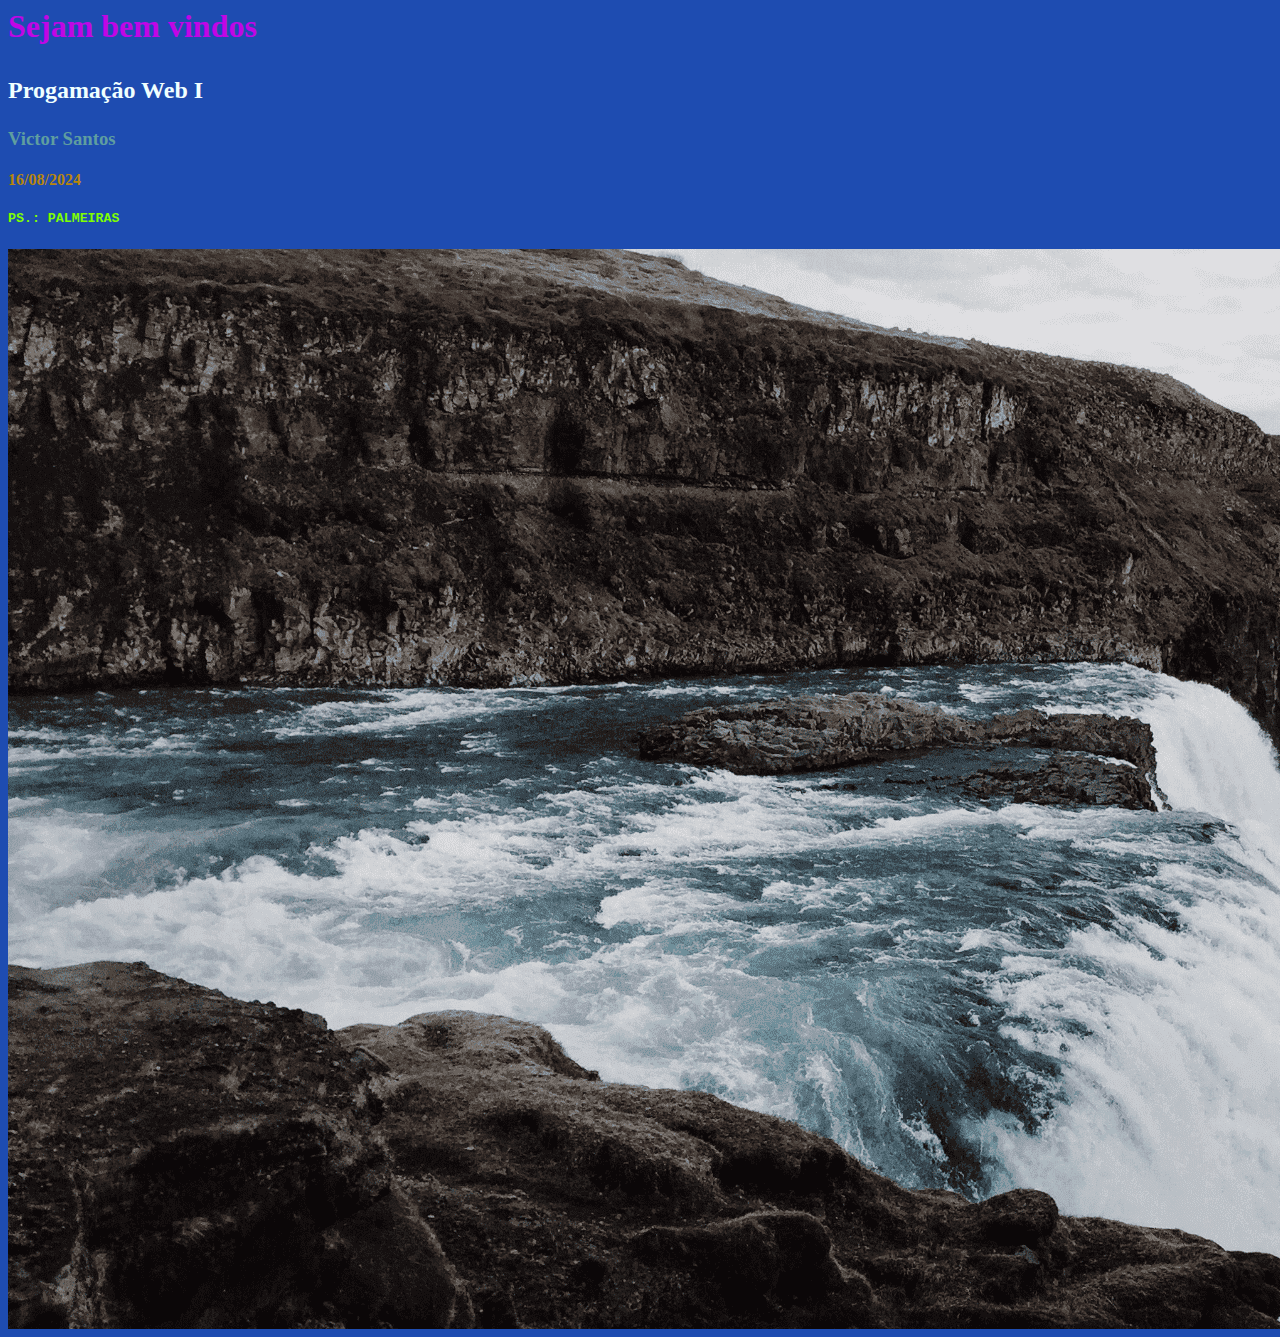
==== index.html @ 21fe87b6 "Meu primeiro site" ====
<html>
<head> 
	<title>Cabeça, Ombro, Joelho e Pé</title>
	<link rel="icon" type="image/x-icon" href="/images/cheburashaka.png">
</head>

<body style="background-color: rgb(30, 76, 177);">
	<!--
	Essa parte do código não é interpretada pelo navegador do programador.
	-->
	<h1 style="color: rgb(192, 6, 230);"><p>Sejam bem vindos</h1>

	<h2 style="color: azure; font-family: Georgia, 'Times New Roman', Times, serif;"><p>Progamação Web I</h2>

	<h3 style="color: cadetblue;"><p>Victor Santos</h3>

	<h4 style="color: darkgoldenrod;"><p>16/08/2024</h4>
	
	<h5 style="color: chartreuse; font-family: 'Courier New', Courier, monospace;"><p>PS.: PALMEIRAS</h5>
	<img src="images/bancodeimagensgratis1.png">

</html>
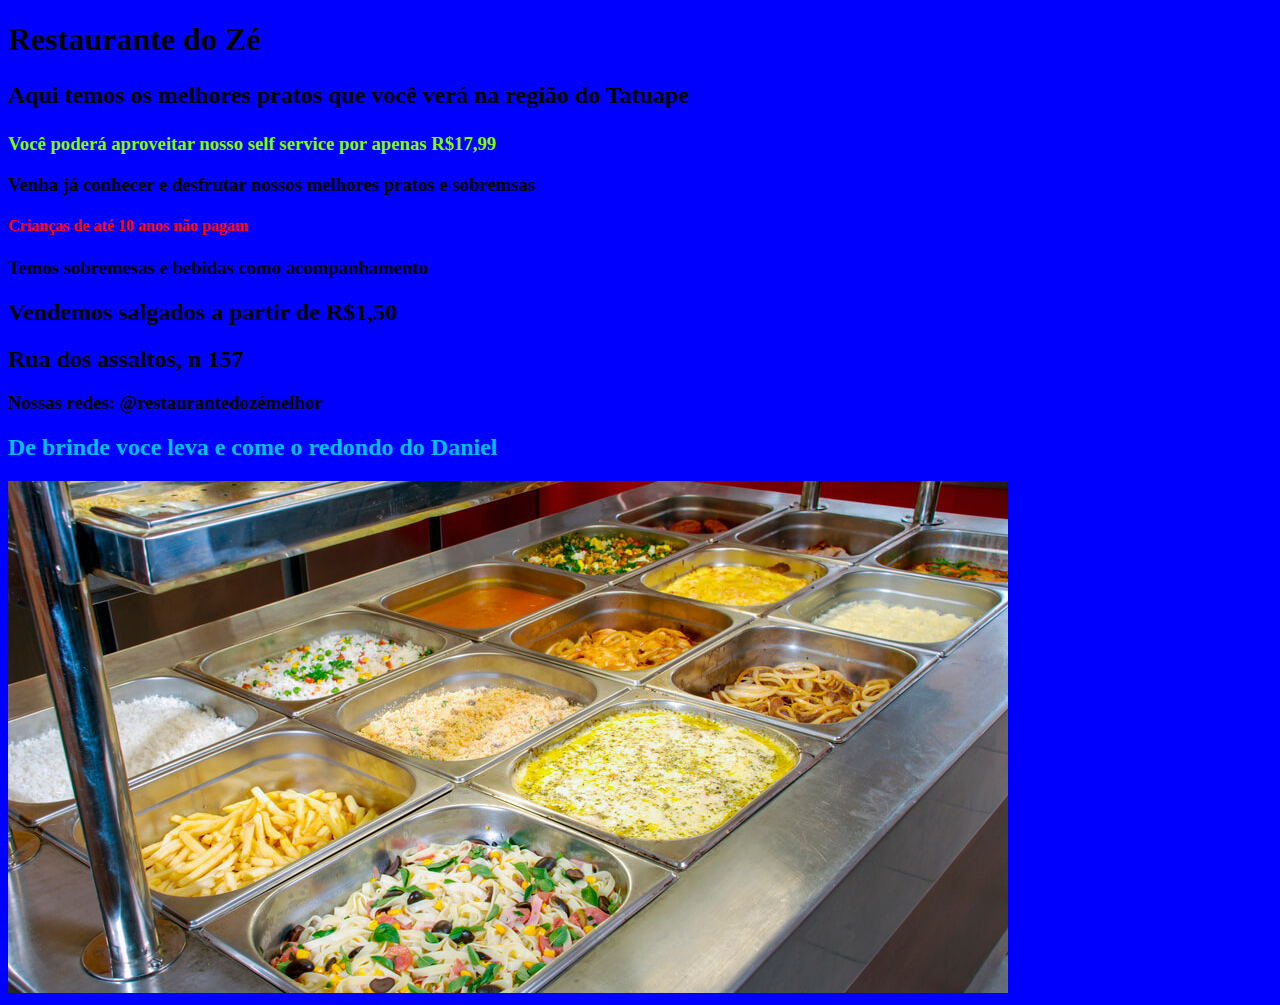
==== commit d3c2e720: "Web site de restaurante" ====
--- a/index.html
+++ b/index.html
@@ -1,22 +1,25 @@
-<html>
-<head> 
-	<title>Cabeça, Ombro, Joelho e Pé</title>
-	<link rel="icon" type="image/x-icon" href="/images/cheburashaka.png">
+<!DOCTYPE html>
+<html lang="en">
+<head>
+    <meta charset="UTF-8">
+    <meta name="viewport" content="width=device-width, initial-scale=1.0">
+    <title>Restaurante do Zé</title>
+    <link rel="icon" type="image/x-icon" href="images/icons8-cooking-64.png">
 </head>
-
-<body style="background-color: rgb(30, 76, 177);">
-	<!--
+<body style="background-color: blue;">
+    <!--
 	Essa parte do código não é interpretada pelo navegador do programador.
 	-->
-	<h1 style="color: rgb(192, 6, 230);"><p>Sejam bem vindos</h1>
-
-	<h2 style="color: azure; font-family: Georgia, 'Times New Roman', Times, serif;"><p>Progamação Web I</h2>
-
-	<h3 style="color: cadetblue;"><p>Victor Santos</h3>
-
-	<h4 style="color: darkgoldenrod;"><p>16/08/2024</h4>
-	
-	<h5 style="color: chartreuse; font-family: 'Courier New', Courier, monospace;"><p>PS.: PALMEIRAS</h5>
-	<img src="images/bancodeimagensgratis1.png">
-
-</html>
+      <h1><b>Restaurante do Zé</b></h1>
+      <h2><p>Aqui temos os melhores pratos que você verá na região do Tatuape</h2>
+    <h3 style="color: chartreuse;"><P>Você poderá aproveitar nosso self service por apenas R$17,99 </h3>
+     <h3><p>Venha já conhecer e desfrutar nossos melhores pratos e sobremsas</h3>
+        <h4 style="color: red;">Crianças de até 10 anos não pagam</h4>
+        <h3>Temos sobremesas e bebidas como acompanhamento</h3>
+        <h2>Vendemos salgados a partir de R$1,50</h2>
+        <h2>Rua dos assaltos, n 157</h2>
+        <h3>Nossas redes: @restaurantedozémelhor</h3>
+        <h2 style="color: deepskyblue;">De brinde voce leva e come o redondo do Daniel</h2>
+        <img src="images/montar-restaurante-self-service-2.jpg">
+</body>
+<html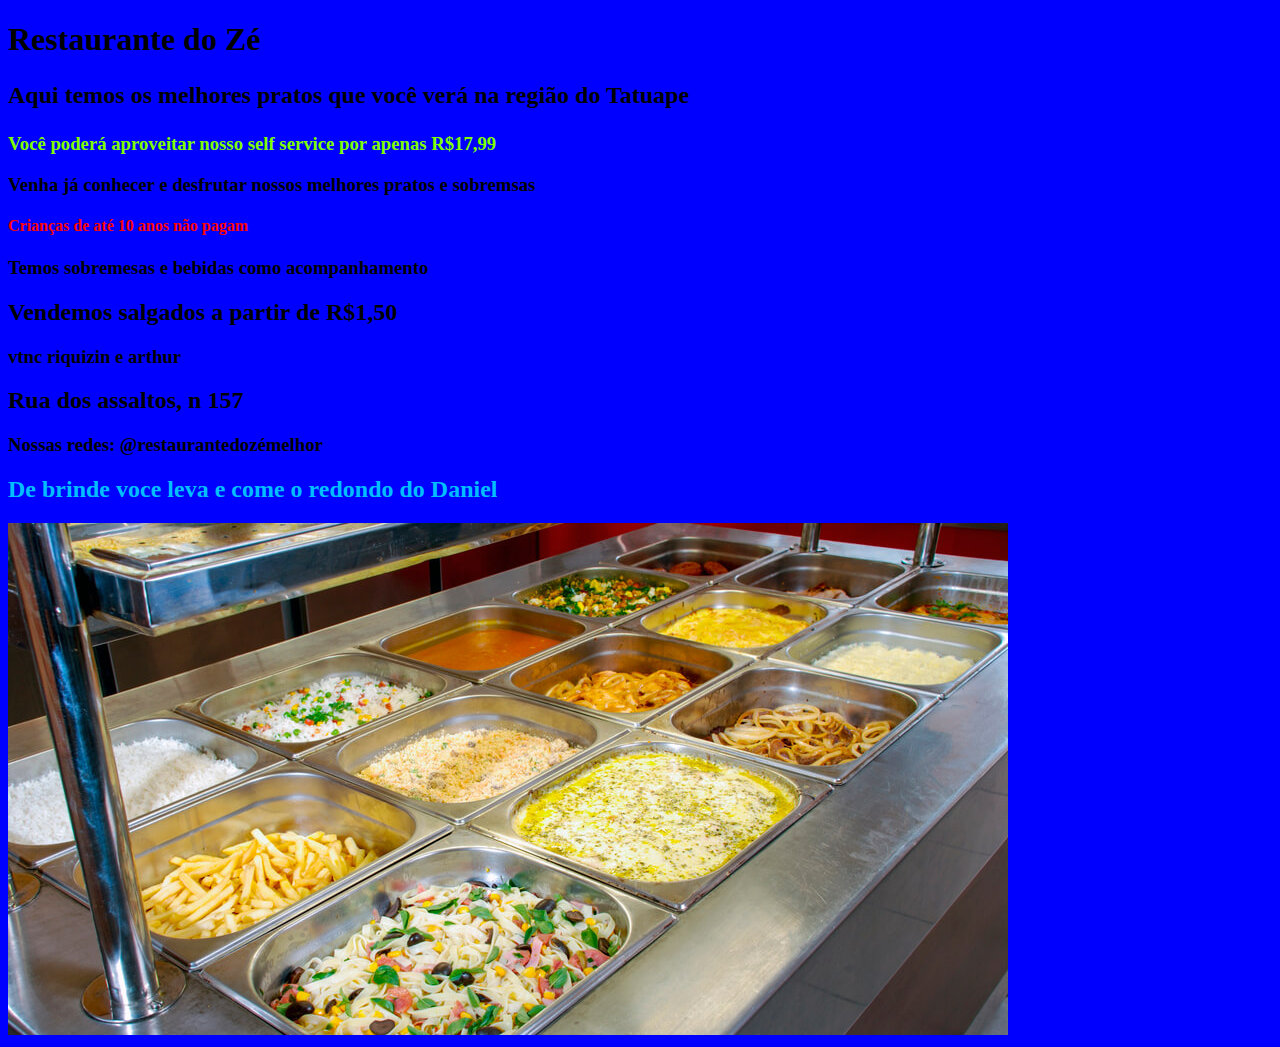
==== commit a474cb16: "Comandos para meu web site" ====
--- a/index.html
+++ b/index.html
@@ -17,6 +17,7 @@
         <h4 style="color: red;">Crianças de até 10 anos não pagam</h4>
         <h3>Temos sobremesas e bebidas como acompanhamento</h3>
         <h2>Vendemos salgados a partir de R$1,50</h2>
+        <h3>vtnc riquizin e arthur</h3>
         <h2>Rua dos assaltos, n 157</h2>
         <h3>Nossas redes: @restaurantedozémelhor</h3>
         <h2 style="color: deepskyblue;">De brinde voce leva e come o redondo do Daniel</h2>
